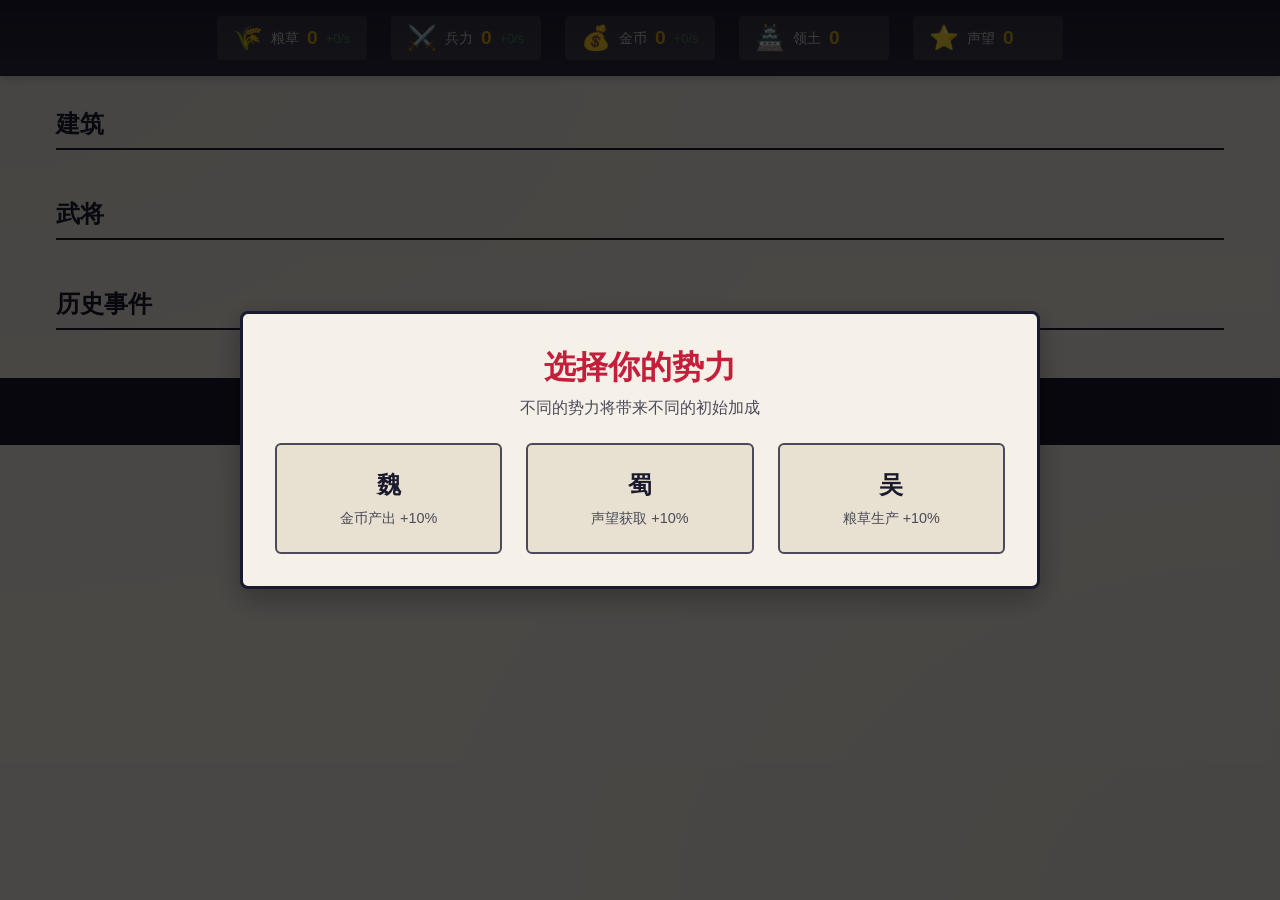
==== index.html @ 2a100f23 "feat: 初始版本 - 三国风云：霸业 v0.1.0 核心功能: - 资源系统（粮草/兵力/金币/领土/声望） - 6种建筑（农田/兵营/市场/校场/聚贤庄/城池） - 12名武将（关羽/诸葛亮/曹" ====
<!DOCTYPE html>
<html lang="zh-CN">
<head>
    <meta charset="UTF-8">
    <meta name="viewport" content="width=device-width, initial-scale=1.0">
    <title>三国风云：霸业</title>
    <link rel="stylesheet" href="css/style.css">
</head>
<body>
    <div id="game-container">
        <!-- 势力选择弹窗 -->
        <div id="faction-modal" class="modal">
            <div class="modal-content">
                <h2>选择你的势力</h2>
                <p>不同的势力将带来不同的初始加成</p>
                <div class="faction-options">
                    <div class="faction-card" data-faction="wei">
                        <h3>魏</h3>
                        <p>金币产出 +10%</p>
                    </div>
                    <div class="faction-card" data-faction="shu">
                        <h3>蜀</h3>
                        <p>声望获取 +10%</p>
                    </div>
                    <div class="faction-card" data-faction="wu">
                        <h3>吴</h3>
                        <p>粮草生产 +10%</p>
                    </div>
                </div>
            </div>
        </div>

        <!-- 顶部资源栏 -->
        <header id="resource-bar">
            <div class="resource" id="resource-grain">
                <span class="resource-icon">🌾</span>
                <span class="resource-name">粮草</span>
                <span class="resource-amount" id="grain-amount">0</span>
                <span class="resource-rate" id="grain-rate">+0/s</span>
            </div>
            <div class="resource" id="resource-soldiers">
                <span class="resource-icon">⚔️</span>
                <span class="resource-name">兵力</span>
                <span class="resource-amount" id="soldiers-amount">0</span>
                <span class="resource-rate" id="soldiers-rate">+0/s</span>
            </div>
            <div class="resource" id="resource-gold">
                <span class="resource-icon">💰</span>
                <span class="resource-name">金币</span>
                <span class="resource-amount" id="gold-amount">0</span>
                <span class="resource-rate" id="gold-rate">+0/s</span>
            </div>
            <div class="resource" id="resource-territory">
                <span class="resource-icon">🏯</span>
                <span class="resource-name">领土</span>
                <span class="resource-amount" id="territory-amount">0</span>
            </div>
            <div class="resource" id="resource-prestige">
                <span class="resource-icon">⭐</span>
                <span class="resource-name">声望</span>
                <span class="resource-amount" id="prestige-amount">0</span>
            </div>
        </header>

        <!-- 主游戏区 -->
        <main id="game-main">
            <!-- 建筑区 -->
            <section id="buildings-section">
                <h2>建筑</h2>
                <div id="buildings-container"></div>
            </section>

            <!-- 武将区 -->
            <section id="heroes-section">
                <h2>武将</h2>
                <div id="heroes-container"></div>
            </section>

            <!-- 历史事件区 -->
            <section id="events-section">
                <h2>历史事件</h2>
                <div id="events-container"></div>
            </section>
        </main>

        <!-- 底部操作栏 -->
        <footer id="game-footer">
            <button id="save-btn" class="btn">保存</button>
            <button id="export-btn" class="btn">导出存档</button>
            <button id="import-btn" class="btn">导入存档</button>
            <button id="reset-btn" class="btn btn-danger">重置游戏</button>
        </footer>
    </div>

    <script src="js/utils.js"></script>
    <script src="js/config.js"></script>
    <script src="js/state.js"></script>
    <script src="js/save.js"></script>
    <script src="js/game.js"></script>
    <script src="js/ui.js"></script>
    <script>
        // 页面加载后初始化游戏
        window.addEventListener('DOMContentLoaded', initGame);
    </script>
</body>
</html>
---- css/style.css ----
/* 三国风云：霸业 - 水墨风样式 */

:root {
    --ink-black: #1a1a2e;
    --ink-gray: #4a4a5a;
    --paper-white: #f5f0e8;
    --paper-dark: #e8e0d0;
    --accent-red: #c41e3a;
    --accent-gold: #d4a017;
    --accent-blue: #2c5f7c;
    --accent-green: #4a7c59;
}

* {
    margin: 0;
    padding: 0;
    box-sizing: border-box;
}

body {
    font-family: "Microsoft YaHei", "SimHei", sans-serif;
    background-color: var(--paper-white);
    background-image: 
        radial-gradient(ellipse at top left, rgba(0,0,0,0.03) 0%, transparent 50%),
        radial-gradient(ellipse at bottom right, rgba(0,0,0,0.03) 0%, transparent 50%);
    color: var(--ink-black);
    min-height: 100vh;
}

/* 模态弹窗 */
.modal {
    display: none;
    position: fixed;
    top: 0;
    left: 0;
    width: 100%;
    height: 100%;
    background: rgba(0, 0, 0, 0.7);
    z-index: 1000;
    justify-content: center;
    align-items: center;
}

.modal.active {
    display: flex;
}

.modal-content {
    background: var(--paper-white);
    border: 3px solid var(--ink-black);
    padding: 2rem;
    border-radius: 8px;
    max-width: 800px;
    width: 90%;
    text-align: center;
    box-shadow: 0 10px 30px rgba(0, 0, 0, 0.3);
}

.modal-content h2 {
    font-size: 2rem;
    margin-bottom: 0.5rem;
    color: var(--accent-red);
}

.modal-content p {
    color: var(--ink-gray);
    margin-bottom: 1.5rem;
}

.faction-options {
    display: grid;
    grid-template-columns: repeat(auto-fit, minmax(200px, 1fr));
    gap: 1.5rem;
}

.faction-card {
    background: var(--paper-dark);
    border: 2px solid var(--ink-gray);
    padding: 1.5rem;
    border-radius: 6px;
    cursor: pointer;
    transition: all 0.3s ease;
}

.faction-card:hover {
    border-color: var(--accent-red);
    transform: translateY(-5px);
    box-shadow: 0 5px 15px rgba(196, 30, 58, 0.2);
}

.faction-card h3 {
    font-size: 1.5rem;
    margin-bottom: 0.5rem;
    color: var(--ink-black);
}

.faction-card p {
    margin: 0;
    font-size: 0.9rem;
}

/* 顶部资源栏 */
#resource-bar {
    background: linear-gradient(180deg, var(--ink-black) 0%, #2a2a3e 100%);
    color: var(--paper-white);
    padding: 1rem 2rem;
    display: flex;
    flex-wrap: wrap;
    gap: 1.5rem;
    justify-content: center;
    box-shadow: 0 2px 10px rgba(0, 0, 0, 0.2);
    position: sticky;
    top: 0;
    z-index: 100;
}

.resource {
    display: flex;
    align-items: center;
    gap: 0.5rem;
    padding: 0.5rem 1rem;
    background: rgba(255, 255, 255, 0.1);
    border-radius: 4px;
    min-width: 150px;
}

.resource-icon {
    font-size: 1.5rem;
}

.resource-name {
    font-size: 0.9rem;
    opacity: 0.8;
}

.resource-amount {
    font-size: 1.2rem;
    font-weight: bold;
    color: var(--accent-gold);
}

.resource-rate {
    font-size: 0.8rem;
    color: var(--accent-green);
}

/* 主游戏区 */
#game-main {
    max-width: 1200px;
    margin: 2rem auto;
    padding: 0 1rem;
}

section {
    margin-bottom: 2rem;
}

section h2 {
    font-size: 1.5rem;
    color: var(--ink-black);
    border-bottom: 2px solid var(--ink-black);
    padding-bottom: 0.5rem;
    margin-bottom: 1rem;
}

/* 建筑卡片 */
#buildings-container {
    display: grid;
    grid-template-columns: repeat(auto-fill, minmax(280px, 1fr));
    gap: 1rem;
}

.building-card {
    background: var(--paper-dark);
    border: 2px solid var(--ink-gray);
    border-radius: 6px;
    padding: 1rem;
    transition: all 0.2s ease;
}

.building-card.affordable {
    border-color: var(--accent-green);
    cursor: pointer;
}

.building-card.affordable:hover {
    box-shadow: 0 3px 10px rgba(74, 124, 89, 0.3);
    transform: translateY(-2px);
}

.building-card.locked {
    opacity: 0.6;
    cursor: not-allowed;
}

.building-header {
    display: flex;
    justify-content: space-between;
    align-items: center;
    margin-bottom: 0.5rem;
}

.building-name {
    font-size: 1.1rem;
    font-weight: bold;
    color: var(--ink-black);
}

.building-count {
    font-size: 0.9rem;
    color: var(--ink-gray);
    background: var(--paper-white);
    padding: 0.2rem 0.5rem;
    border-radius: 4px;
}

.building-info {
    display: flex;
    justify-content: space-between;
    font-size: 0.85rem;
    color: var(--ink-gray);
    margin-bottom: 0.5rem;
}

.building-cost {
    color: var(--accent-gold);
    font-weight: bold;
}

.build-btn {
    width: 100%;
    padding: 0.5rem;
    background: var(--accent-green);
    color: white;
    border: none;
    border-radius: 4px;
    cursor: pointer;
    font-size: 0.9rem;
    transition: background 0.2s;
}

.build-btn:hover:not(:disabled) {
    background: #3a6c49;
}

.build-btn:disabled {
    background: var(--ink-gray);
    cursor: not-allowed;
}

/* 武将卡片 */
#heroes-container {
    display: grid;
    grid-template-columns: repeat(auto-fill, minmax(250px, 1fr));
    gap: 1rem;
}

.hero-card {
    background: var(--paper-dark);
    border: 2px solid var(--ink-gray);
    border-radius: 6px;
    padding: 1rem;
    text-align: center;
}

.hero-card.recruited {
    border-color: var(--accent-gold);
    background: linear-gradient(135deg, var(--paper-dark), #f0e8d0);
}

.hero-card.ssr {
    border-color: var(--accent-gold);
    box-shadow: 0 0 10px rgba(212, 160, 23, 0.3);
}

.hero-name {
    font-size: 1.2rem;
    font-weight: bold;
    margin-bottom: 0.3rem;
}

.hero-quality {
    display: inline-block;
    padding: 0.2rem 0.5rem;
    border-radius: 4px;
    font-size: 0.8rem;
    font-weight: bold;
    margin-bottom: 0.5rem;
}

.hero-quality.ssr {
    background: var(--accent-gold);
    color: white;
}

.hero-quality.sr {
    background: var(--accent-red);
    color: white;
}

.hero-quality.r {
    background: var(--accent-blue);
    color: white;
}

.hero-quality.n {
    background: var(--ink-gray);
    color: white;
}

.hero-bonus {
    font-size: 0.9rem;
    color: var(--ink-gray);
    margin-bottom: 0.5rem;
}

.hero-cost {
    font-size: 0.9rem;
    color: var(--accent-gold);
    margin-bottom: 0.5rem;
}

.recruit-btn {
    padding: 0.5rem 1rem;
    background: var(--accent-red);
    color: white;
    border: none;
    border-radius: 4px;
    cursor: pointer;
    font-size: 0.9rem;
    transition: background 0.2s;
}

.recruit-btn:hover:not(:disabled) {
    background: #a41830;
}

.recruit-btn:disabled {
    background: var(--ink-gray);
    cursor: not-allowed;
}

.recruit-btn.recruited {
    background: var(--accent-green);
}

/* 历史事件 */
#events-container {
    display: grid;
    grid-template-columns: repeat(auto-fill, minmax(300px, 1fr));
    gap: 1rem;
}

.event-card {
    background: var(--paper-dark);
    border: 2px solid var(--ink-gray);
    border-radius: 6px;
    padding: 1rem;
    opacity: 0.5;
}

.event-card.triggered {
    opacity: 1;
    border-color: var(--accent-gold);
    background: linear-gradient(135deg, var(--paper-dark), #f0e8d0);
}

.event-name {
    font-size: 1.1rem;
    font-weight: bold;
    margin-bottom: 0.3rem;
    color: var(--ink-black);
}

.event-desc {
    font-size: 0.9rem;
    color: var(--ink-gray);
    margin-bottom: 0.5rem;
}

.event-reward {
    font-size: 0.85rem;
    color: var(--accent-green);
}

/* 底部操作栏 */
#game-footer {
    background: var(--ink-black);
    padding: 1rem 2rem;
    display: flex;
    gap: 1rem;
    justify-content: center;
    flex-wrap: wrap;
}

.btn {
    padding: 0.5rem 1rem;
    background: var(--paper-dark);
    color: var(--ink-black);
    border: none;
    border-radius: 4px;
    cursor: pointer;
    font-size: 0.9rem;
    transition: all 0.2s;
}

.btn:hover {
    background: var(--paper-white);
    transform: translateY(-2px);
}

.btn-danger {
    background: var(--accent-red);
    color: white;
}

.btn-danger:hover {
    background: #a41830;
}

/* 响应式设计 */
@media (max-width: 768px) {
    #resource-bar {
        padding: 0.5rem;
        gap: 0.5rem;
    }

    .resource {
        min-width: auto;
        padding: 0.3rem 0.5rem;
    }

    .resource-name {
        display: none;
    }

    #game-main {
        margin: 1rem auto;
    }

    #buildings-container,
    #heroes-container,
    #events-container {
        grid-template-columns: 1fr;
    }

    #game-footer {
        flex-direction: column;
    }

    .btn {
        width: 100%;
    }
}
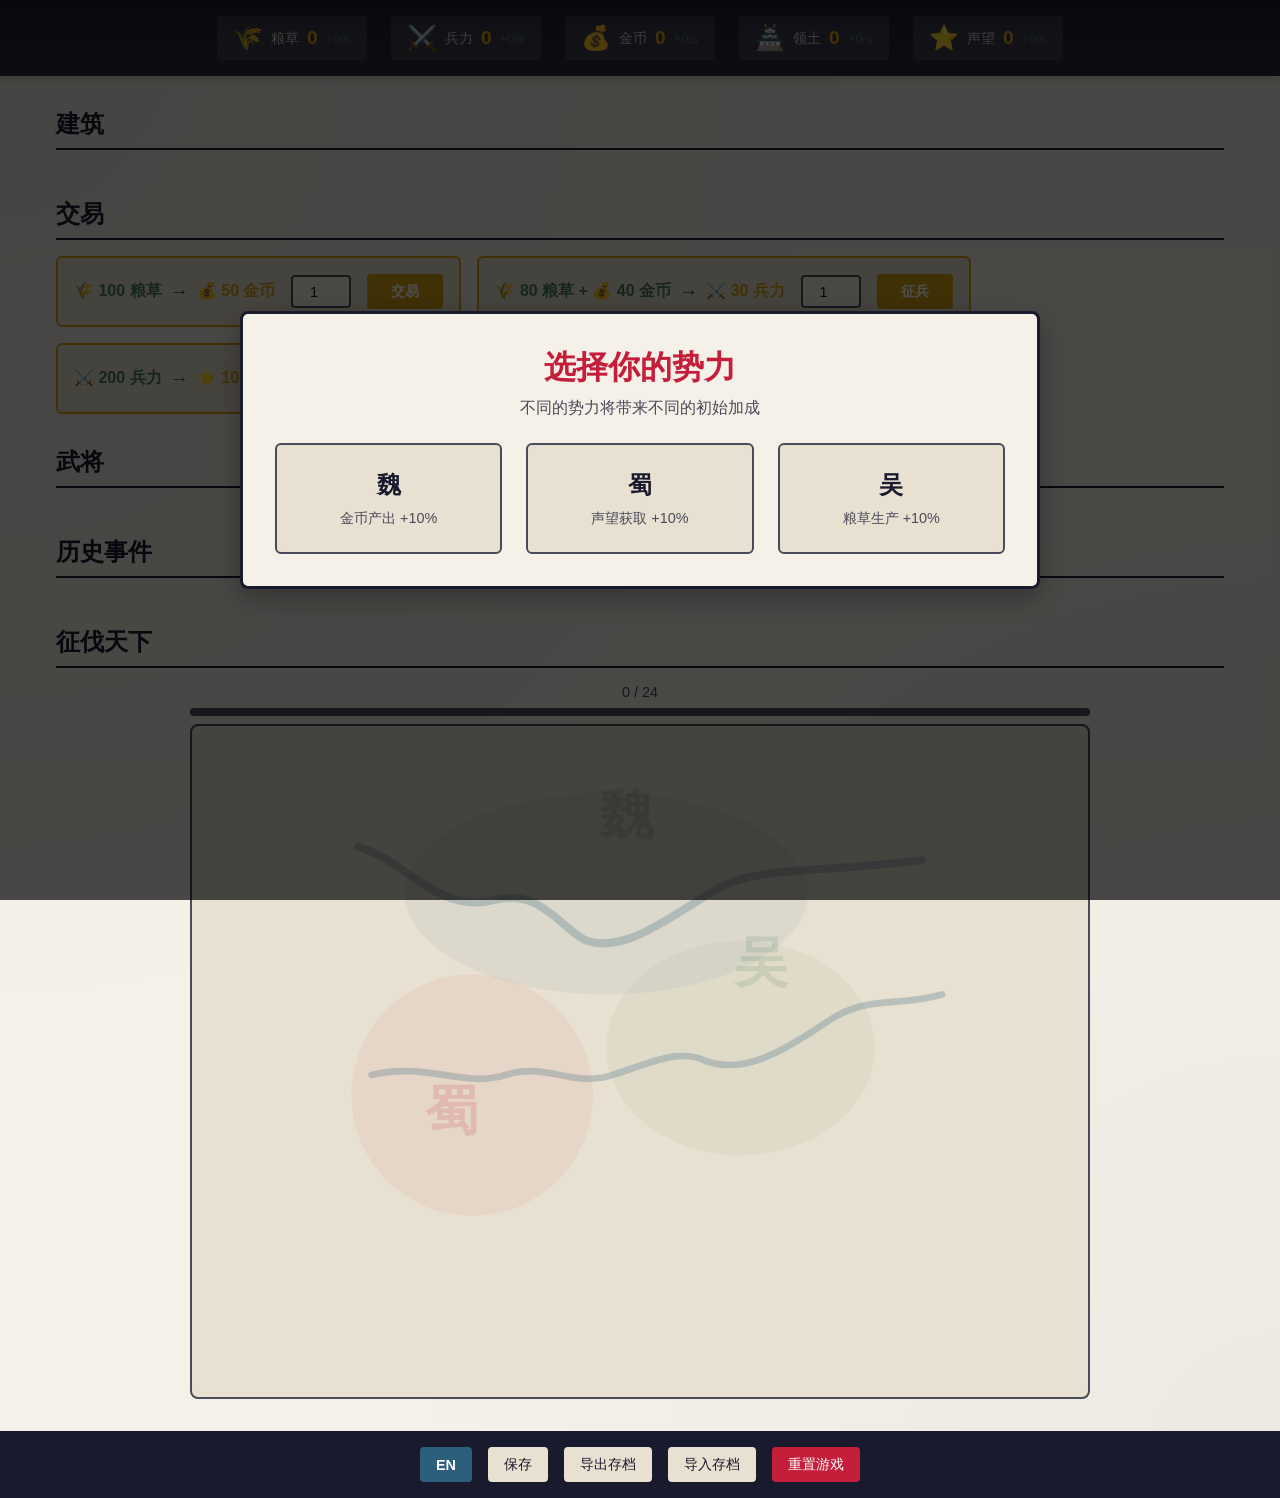
==== commit 6b158b7c: "feat: 添加攻城地图系统、154+武将、交易系统、SVG战略地图 - 24城攻城系统（每势力8城，9个难度等级，天下一统胜利条件） - 154+三国武将，解锁与历史事件绑定 - 交易系统（粮草换金" ====
--- a/index.html
+++ b/index.html
@@ -54,11 +54,13 @@
                 <span class="resource-icon">🏯</span>
                 <span class="resource-name">领土</span>
                 <span class="resource-amount" id="territory-amount">0</span>
+                <span class="resource-rate" id="territory-rate">+0/s</span>
             </div>
             <div class="resource" id="resource-prestige">
                 <span class="resource-icon">⭐</span>
                 <span class="resource-name">声望</span>
                 <span class="resource-amount" id="prestige-amount">0</span>
+                <span class="resource-rate" id="prestige-rate">+0/s</span>
             </div>
         </header>
 
@@ -68,6 +70,40 @@
             <section id="buildings-section">
                 <h2>建筑</h2>
                 <div id="buildings-container"></div>
+            </section>
+
+            <!-- 交易区 -->
+            <section id="trade-section">
+                <h2>交易</h2>
+                <div id="trade-container">
+                    <div class="trade-card">
+                        <div class="trade-info">
+                            <span class="trade-from" id="trade1-from">🌾 100 粮草</span>
+                            <span class="trade-arrow">→</span>
+                            <span class="trade-to" id="trade1-to">💰 50 金币</span>
+                        </div>
+                        <input type="number" id="trade1-amount" class="trade-input" value="1" min="1" max="999">
+                        <button id="trade1-btn" class="trade-btn">交易</button>
+                    </div>
+                    <div class="trade-card">
+                        <div class="trade-info">
+                            <span class="trade-from" id="trade2-from">🌾 80 粮草 + 💰 40 金币</span>
+                            <span class="trade-arrow">→</span>
+                            <span class="trade-to" id="trade2-to">⚔️ 30 兵力</span>
+                        </div>
+                        <input type="number" id="trade2-amount" class="trade-input" value="1" min="1" max="999">
+                        <button id="trade2-btn" class="trade-btn">征兵</button>
+                    </div>
+                    <div class="trade-card">
+                        <div class="trade-info">
+                            <span class="trade-from" id="trade3-from">⚔️ 200 兵力</span>
+                            <span class="trade-arrow">→</span>
+                            <span class="trade-to" id="trade3-to">⭐ 10 声望</span>
+                        </div>
+                        <input type="number" id="trade3-amount" class="trade-input" value="1" min="1" max="999">
+                        <button id="trade3-btn" class="trade-btn">扬名</button>
+                    </div>
+                </div>
             </section>
 
             <!-- 武将区 -->
@@ -81,10 +117,50 @@
                 <h2>历史事件</h2>
                 <div id="events-container"></div>
             </section>
+
+            <!-- 征伐天下 -->
+            <section id="map-section">
+                <h2>征伐天下</h2>
+                <div id="map-progress">
+                    <span id="map-progress-text">0 / 24</span>
+                </div>
+                <div id="map-progress-bar">
+                    <div id="map-progress-fill" style="width: 0%"></div>
+                </div>
+                <div id="map-container">
+                    <svg id="map-svg" viewBox="0 0 100 100" preserveAspectRatio="xMidYMid meet">
+                        <!-- 地形区域 -->
+                        <ellipse cx="45" cy="25" rx="30" ry="15" fill="rgba(44,95,124,0.06)" />
+                        <ellipse cx="25" cy="55" rx="18" ry="18" fill="rgba(196,30,58,0.05)" />
+                        <ellipse cx="65" cy="48" rx="20" ry="16" fill="rgba(74,124,89,0.05)" />
+
+                        <!-- 黄河 -->
+                        <path d="M 8,18 C 15,20 20,28 28,26 C 35,24 38,30 42,32 C 48,34 55,28 62,24 C 68,21 75,22 92,20"
+                              stroke="rgba(44,95,124,0.25)" stroke-width="1.2" fill="none" stroke-linecap="round"/>
+
+                        <!-- 长江 -->
+                        <path d="M 10,52 C 18,50 24,54 30,52 C 36,50 40,54 46,52 C 52,50 56,48 60,50 C 66,52 72,48 78,44 C 84,40 88,42 95,40"
+                              stroke="rgba(44,95,124,0.25)" stroke-width="1" fill="none" stroke-linecap="round"/>
+
+                        <!-- 势力标注 -->
+                        <text x="48" y="16" class="map-svg-label wei">魏</text>
+                        <text x="22" y="60" class="map-svg-label shu">蜀</text>
+                        <text x="68" y="38" class="map-svg-label wu">吴</text>
+
+                        <!-- 城市连线(道路) -->
+                        <g id="map-roads"></g>
+
+                        <!-- 城市节点(由JS渲染) -->
+                        <g id="map-cities"></g>
+                    </svg>
+                </div>
+                <div id="map-list-view"></div>
+            </section>
         </main>
 
         <!-- 底部操作栏 -->
         <footer id="game-footer">
+            <button id="lang-btn" class="btn btn-lang">EN</button>
             <button id="save-btn" class="btn">保存</button>
             <button id="export-btn" class="btn">导出存档</button>
             <button id="import-btn" class="btn">导入存档</button>
@@ -93,6 +169,7 @@
     </div>
 
     <script src="js/utils.js"></script>
+    <script src="js/i18n.js"></script>
     <script src="js/config.js"></script>
     <script src="js/state.js"></script>
     <script src="js/save.js"></script>
--- a/css/style.css
+++ b/css/style.css
@@ -88,6 +88,27 @@
     box-shadow: 0 5px 15px rgba(196, 30, 58, 0.2);
 }
 
+.faction-card.selected {
+    border-color: var(--accent-gold);
+    transform: scale(1.1);
+    box-shadow: 0 0 30px rgba(212, 160, 23, 0.5), 0 0 60px rgba(212, 160, 23, 0.2);
+    background: linear-gradient(135deg, var(--paper-dark), #f5e6b8);
+    animation: factionPulse 0.6s ease-in-out;
+    pointer-events: none;
+}
+
+.faction-card.unselected {
+    opacity: 0.2;
+    transform: scale(0.9);
+    pointer-events: none;
+}
+
+@keyframes factionPulse {
+    0% { transform: scale(1); box-shadow: 0 0 0 rgba(212, 160, 23, 0); }
+    50% { transform: scale(1.15); box-shadow: 0 0 40px rgba(212, 160, 23, 0.6), 0 0 80px rgba(212, 160, 23, 0.3); }
+    100% { transform: scale(1.1); box-shadow: 0 0 30px rgba(212, 160, 23, 0.5), 0 0 60px rgba(212, 160, 23, 0.2); }
+}
+
 .faction-card h3 {
     font-size: 1.5rem;
     margin-bottom: 0.5rem;
@@ -248,6 +269,80 @@
     cursor: not-allowed;
 }
 
+/* 交易区 */
+#trade-container {
+    display: flex;
+    gap: 1rem;
+    flex-wrap: wrap;
+}
+
+.trade-card {
+    background: var(--paper-dark);
+    border: 2px solid var(--accent-gold);
+    border-radius: 6px;
+    padding: 1rem;
+    display: flex;
+    align-items: center;
+    gap: 1rem;
+    flex-wrap: wrap;
+}
+
+.trade-info {
+    display: flex;
+    align-items: center;
+    gap: 0.5rem;
+    font-size: 1rem;
+}
+
+.trade-from {
+    color: var(--accent-green);
+    font-weight: bold;
+}
+
+.trade-arrow {
+    color: var(--ink-gray);
+    font-size: 1.2rem;
+}
+
+.trade-to {
+    color: var(--accent-gold);
+    font-weight: bold;
+}
+
+.trade-input {
+    width: 60px;
+    padding: 0.4rem;
+    border: 2px solid var(--ink-gray);
+    border-radius: 4px;
+    font-size: 0.9rem;
+    text-align: center;
+    background: var(--paper-white);
+    color: var(--ink-black);
+}
+
+.trade-input:focus {
+    border-color: var(--accent-gold);
+    outline: none;
+}
+
+.trade-btn {
+    padding: 0.5rem 1.5rem;
+    background: var(--accent-gold);
+    color: white;
+    border: none;
+    border-radius: 4px;
+    cursor: pointer;
+    font-size: 0.9rem;
+    font-weight: bold;
+    transition: all 0.2s;
+}
+
+.trade-btn:hover {
+    background: #b8880f;
+    transform: translateY(-2px);
+    box-shadow: 0 3px 10px rgba(212, 160, 23, 0.3);
+}
+
 /* 武将卡片 */
 #heroes-container {
     display: grid;
@@ -314,6 +409,13 @@
     margin-bottom: 0.5rem;
 }
 
+.hero-unlock {
+    font-size: 0.8rem;
+    color: var(--accent-blue);
+    margin-bottom: 0.5rem;
+    font-style: italic;
+}
+
 .hero-cost {
     font-size: 0.9rem;
     color: var(--accent-gold);
@@ -383,6 +485,39 @@
     color: var(--accent-green);
 }
 
+.event-card.challengeable {
+    opacity: 1;
+    border-color: var(--accent-red);
+    animation: challengeGlow 2s ease-in-out infinite;
+}
+
+@keyframes challengeGlow {
+    0%, 100% { box-shadow: 0 0 5px rgba(196, 30, 58, 0.2); }
+    50% { box-shadow: 0 0 15px rgba(196, 30, 58, 0.4); }
+}
+
+.challenge-btn {
+    display: block;
+    width: 100%;
+    margin-top: 0.8rem;
+    padding: 0.6rem;
+    background: var(--accent-red);
+    color: white;
+    border: none;
+    border-radius: 4px;
+    cursor: pointer;
+    font-size: 1rem;
+    font-weight: bold;
+    letter-spacing: 0.1em;
+    transition: all 0.2s;
+}
+
+.challenge-btn:hover {
+    background: #a41830;
+    transform: translateY(-2px);
+    box-shadow: 0 3px 10px rgba(196, 30, 58, 0.4);
+}
+
 /* 底部操作栏 */
 #game-footer {
     background: var(--ink-black);
@@ -417,6 +552,250 @@
 .btn-danger:hover {
     background: #a41830;
 }
+
+.btn-lang {
+    background: var(--accent-blue);
+    color: white;
+    font-weight: bold;
+    min-width: 50px;
+}
+
+.btn-lang:hover {
+    background: #1e4a63;
+}
+
+/* 势力选择确认提示 */
+.faction-toast {
+    position: fixed;
+    top: 50%;
+    left: 50%;
+    transform: translate(-50%, -50%) scale(0.8);
+    background: var(--ink-black);
+    color: var(--accent-gold);
+    padding: 1.5rem 3rem;
+    border-radius: 8px;
+    border: 2px solid var(--accent-gold);
+    font-size: 1.5rem;
+    font-weight: bold;
+    z-index: 1100;
+    opacity: 0;
+    transition: all 0.4s ease;
+    pointer-events: none;
+    text-align: center;
+    box-shadow: 0 0 40px rgba(212, 160, 23, 0.4);
+}
+
+.faction-toast.show {
+    opacity: 1;
+    transform: translate(-50%, -50%) scale(1);
+}
+
+.faction-toast .toast-desc {
+    font-size: 0.9rem;
+    color: var(--paper-white);
+    font-weight: normal;
+    margin-top: 0.5rem;
+}
+
+/* 征伐天下地图 - SVG */
+#map-container {
+    position: relative;
+    aspect-ratio: 4 / 3;
+    max-width: 900px;
+    margin: 0 auto;
+    border: 2px solid var(--ink-gray);
+    border-radius: 8px;
+    overflow: hidden;
+    background: var(--paper-dark);
+}
+
+#map-svg {
+    width: 100%;
+    height: 100%;
+    display: block;
+    user-select: none;
+    -webkit-user-select: none;
+}
+
+/* SVG 势力标注 */
+.map-svg-label {
+    font-size: 8px;
+    font-weight: bold;
+    opacity: 0.15;
+    pointer-events: none;
+    text-anchor: middle;
+}
+.map-svg-label.wei { fill: var(--accent-blue); }
+.map-svg-label.shu { fill: var(--accent-red); }
+.map-svg-label.wu  { fill: var(--accent-green); }
+
+/* SVG 道路连线 */
+.map-road {
+    stroke: rgba(74, 74, 90, 0.25);
+    stroke-width: 0.3;
+    stroke-dasharray: 1.5 1;
+    fill: none;
+}
+
+/* SVG 城市组 */
+.city-group {
+    cursor: default;
+}
+.city-group.attackable {
+    cursor: pointer;
+    animation: svgPulse 2s ease-in-out infinite;
+}
+.city-group.locked {
+    opacity: 0.35;
+    cursor: not-allowed;
+}
+
+@keyframes svgPulse {
+    0%, 100% { opacity: 1; }
+    50% { opacity: 0.65; }
+}
+
+/* SVG 城市圆形 */
+.city-circle {
+    stroke-width: 0.6;
+    fill: var(--paper-white);
+    stroke: var(--ink-gray);
+    transition: all 0.3s ease;
+}
+.city-group.wei .city-circle { stroke: var(--accent-blue); }
+.city-group.shu .city-circle { stroke: var(--accent-red); }
+.city-group.wu  .city-circle { stroke: var(--accent-green); }
+
+.city-group.conquered .city-circle {
+    fill: var(--accent-gold);
+    stroke: #b8880f;
+    filter: drop-shadow(0 0 0.5px rgba(212,160,23,0.4));
+}
+
+.city-group.attackable .city-circle {
+    stroke-width: 0.8;
+}
+
+.city-group.locked .city-circle {
+    fill: var(--ink-gray);
+}
+
+/* SVG 城市名称 */
+.city-label {
+    font-size: 2.5px;
+    font-weight: bold;
+    text-anchor: middle;
+    fill: var(--ink-black);
+    pointer-events: none;
+}
+.city-group.locked .city-label { fill: var(--paper-white); }
+.city-group.conquered .city-label { fill: #8b6914; }
+
+/* SVG tooltip */
+.city-tooltip-bg {
+    fill: rgba(26, 26, 46, 0.92);
+    stroke: var(--ink-gray);
+    stroke-width: 0.2;
+    pointer-events: none;
+}
+
+.city-tooltip-text {
+    font-size: 1.8px;
+    fill: var(--paper-white);
+    text-anchor: middle;
+    pointer-events: none;
+    dominant-baseline: hanging;
+}
+
+.attack-btn {
+    display: block;
+    width: 100%;
+    margin-top: 0.5rem;
+    padding: 0.4rem;
+    background: var(--accent-red);
+    color: white;
+    border: none;
+    border-radius: 4px;
+    cursor: pointer;
+    font-size: 0.8rem;
+    font-weight: bold;
+    transition: background 0.2s;
+}
+
+.attack-btn:hover { background: #a41830; }
+
+#map-progress {
+    text-align: center;
+    margin: 0.5rem 0;
+    font-size: 0.9rem;
+    color: var(--ink-gray);
+}
+
+#map-progress-bar {
+    width: 100%;
+    max-width: 900px;
+    height: 8px;
+    background: var(--ink-gray);
+    border-radius: 4px;
+    margin: 0.5rem auto;
+    overflow: hidden;
+}
+
+#map-progress-fill {
+    height: 100%;
+    background: var(--accent-gold);
+    border-radius: 4px;
+    transition: width 0.5s ease;
+}
+
+.unification-overlay {
+    position: fixed;
+    top: 0; left: 0;
+    width: 100%; height: 100%;
+    background: rgba(0,0,0,0.85);
+    z-index: 2000;
+    display: flex;
+    align-items: center;
+    justify-content: center;
+}
+
+.unification-content {
+    text-align: center;
+    color: var(--accent-gold);
+    animation: unificationFadeIn 1s ease;
+}
+
+.unification-content h1 {
+    font-size: 4rem;
+    margin-bottom: 1rem;
+}
+
+.unification-content p {
+    font-size: 1.2rem;
+    color: var(--paper-white);
+}
+
+@keyframes unificationFadeIn {
+    from { opacity: 0; transform: scale(0.5); }
+    to { opacity: 1; transform: scale(1); }
+}
+
+/* 移动端地图列表 */
+#map-list-view {
+    display: none;
+}
+
+.city-card-mobile {
+    background: var(--paper-dark);
+    border: 2px solid var(--ink-gray);
+    border-radius: 6px;
+    padding: 0.8rem;
+    margin-bottom: 0.5rem;
+}
+
+.city-card-mobile.conquered { border-color: var(--accent-gold); }
+.city-card-mobile.attackable { border-color: var(--accent-red); }
+.city-card-mobile.locked { opacity: 0.5; }
 
 /* 响应式设计 */
 @media (max-width: 768px) {
@@ -444,6 +823,10 @@
         grid-template-columns: 1fr;
     }
 
+    #map-container { display: none; }
+    #map-svg { display: none; }
+    #map-list-view { display: block; }
+
     #game-footer {
         flex-direction: column;
     }
